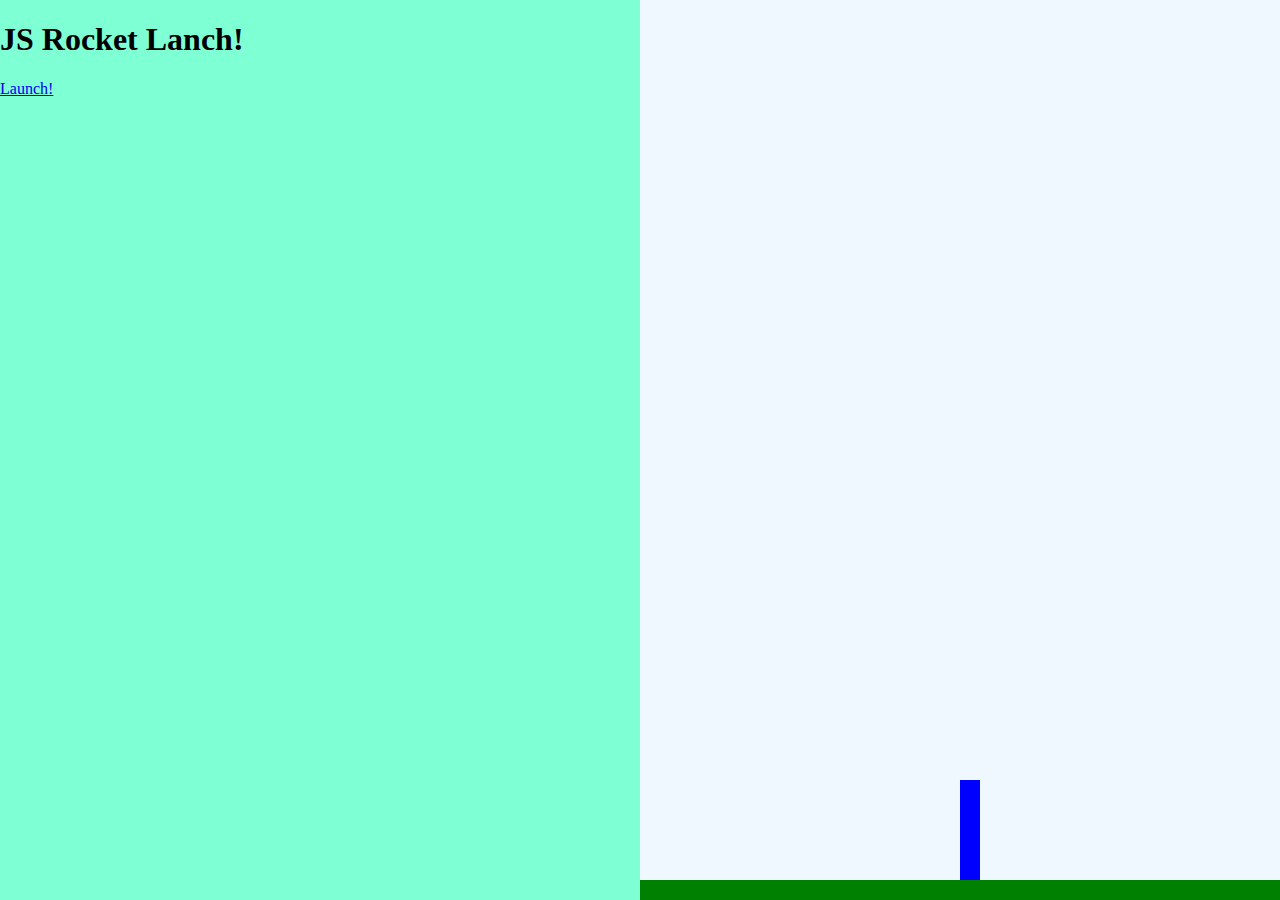
==== rocket.html @ d19ab089 "made my rocket" ====
<!DOCTYPE html>
<html>
<head>
	<title>Rocket Launch sequence</title>
	<link rel="stylesheet" type="text/css" href="css/rocket.css"></link>
	<script type="text/javascript" src="js/rocket.js"></script>
</head>
<body class="body-state1">
<div class="left">
	<div class="state1">
		<h1>JS Rocket Lanch!</h1>
		<a href="#" class="button" onclick="changeState(2);">Launch!</a>
	</div>
	<div class="state2">
		<h1 id="countdown">10</h1>
		<a href="#" class="button" onclick="changeState(1);">Abort!</a>
	</div>
	<div class="state3">
		<h1>Lift Off!</h1>
	</div>
	<div class="state4">
		<h1 >Well done!</h1>
		<a href="#" class="button" onclick="changeState(1);">Do it again!</a>
	</div>
	<div class="state5">
		<h1 >Oh No!!!!</h1>
		<a href="#" class="button" onclick="changeState(1);">Try again!</a>
	</div>
</div>
<div class="right">
	<div class="ground"></div>
	<div class="rocket"></div>
</div>
</body>
</html>
---- css/rocket.css ----
.left {
	position: fixed;
	background-color: aquamarine;
	width: 50%;
	height: 100%;
	top: 0;
	left: 0;
}

.right {
	position: fixed;
	background-color: aliceblue;
	width: 50%;
	height: 100%;
	top: 0;
	right: 0;
}

.ground {
	background-color: green;
	position: absolute;
	bottom: 0;
	left: 0;
	width: 100%;
	height: 20px;
}

.rocket {
	position: absolute;
	left: 50%;
	bottom: 20px;
	width: 20px;
	height: 100px;
	background-color: blue;
	transition: bottom 10000ms;
}

body.state1 .rocket {
	transition: none;
}

body.body-state3 .rocket,
body.body-state4 .rocket {
	bottom: 1000px;
}

.state1,
.state2,
.state3,
.state4, 
.state5 {
	display: none;
}

body.body-state1 .state1 {display: block;}
body.body-state2 .state2 {display: block;}
body.body-state3 .state3 {display: block;}
body.body-state4 .state4 {display: block;}
body.body-state5 .state5 {display: block;}

a {

}

a.button {

}
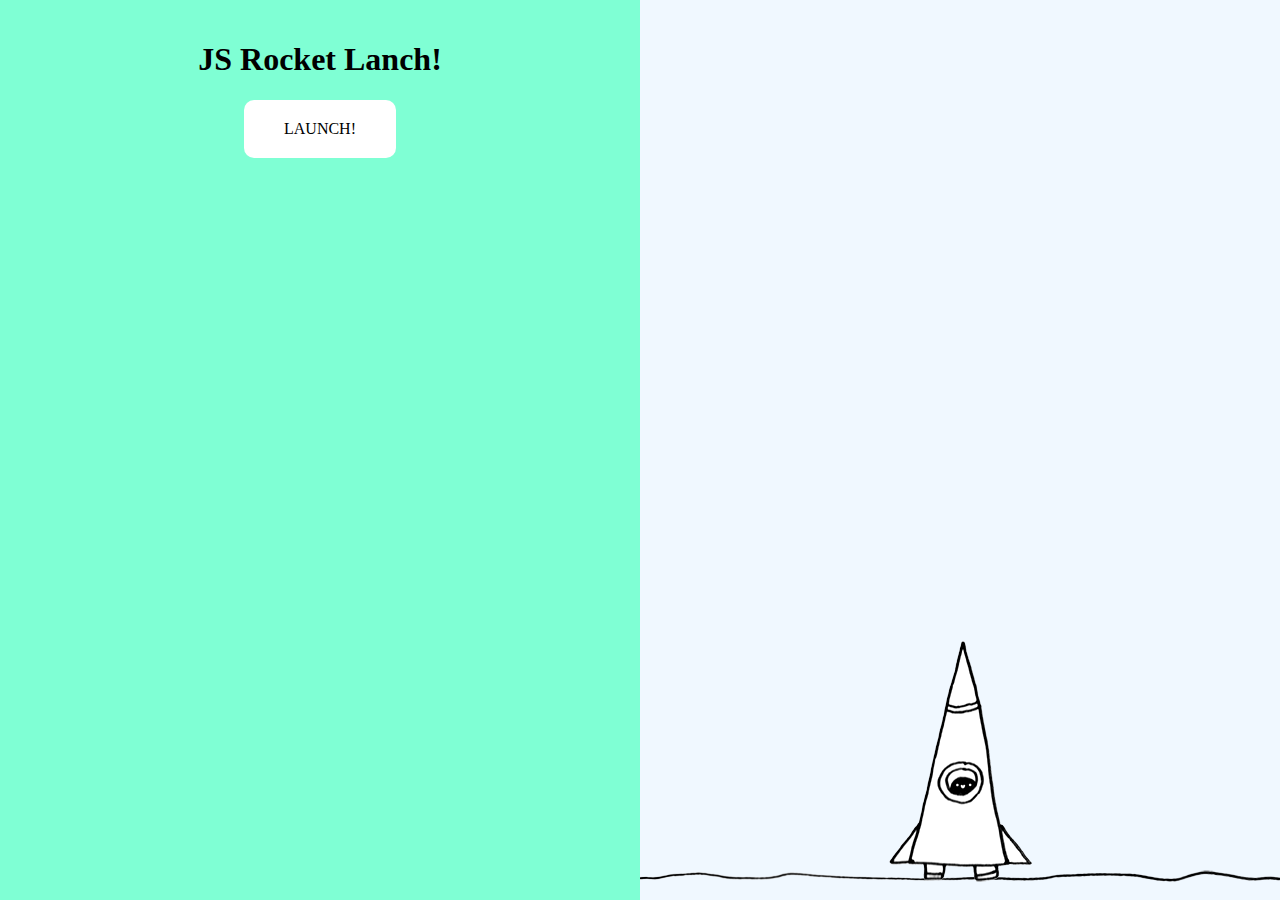
==== commit 7ca824a5: "Made my rocket cool" ====
--- a/rocket.html
+++ b/rocket.html
@@ -7,22 +7,22 @@
 </head>
 <body class="body-state1">
 <div class="left">
-	<div class="state1">
+	<div class="interface state1">
 		<h1>JS Rocket Lanch!</h1>
 		<a href="#" class="button" onclick="changeState(2);">Launch!</a>
 	</div>
-	<div class="state2">
+	<div class="interface state2">
 		<h1 id="countdown">10</h1>
-		<a href="#" class="button" onclick="changeState(1);">Abort!</a>
+		<a href="#" onclick="changeState(1);">Abort!</a>
 	</div>
-	<div class="state3">
+	<div class="interface state3">
 		<h1>Lift Off!</h1>
 	</div>
-	<div class="state4">
+	<div class="interface state4">
 		<h1 >Well done!</h1>
 		<a href="#" class="button" onclick="changeState(1);">Do it again!</a>
 	</div>
-	<div class="state5">
+	<div class="interface state5">
 		<h1 >Oh No!!!!</h1>
 		<a href="#" class="button" onclick="changeState(1);">Try again!</a>
 	</div>
@@ -30,6 +30,8 @@
 <div class="right">
 	<div class="ground"></div>
 	<div class="rocket"></div>
+	<div class="nervous" id="nervous"></div>
+	<div class="cant-wait" id="cant-wait"></div>
 </div>
 </body>
 </html>--- a/css/rocket.css
+++ b/css/rocket.css
@@ -1,3 +1,7 @@
+.body {
+	font-family: 'helvetica', 'arial', sans-serif;
+}
+
 .left {
 	position: fixed;
 	background-color: aquamarine;
@@ -5,6 +9,26 @@
 	height: 100%;
 	top: 0;
 	left: 0;
+}
+
+.interface {
+	text-align: center;
+	padding: 20px;
+}
+
+a.button {
+	display: inline-block;
+	background-color: white;
+	color: black;
+	padding: 20px 40px;
+	text-transform: uppercase;
+	text-decoration: none;
+	border-radius: 10px;
+	transition: color 300ms;
+}
+
+a:hover {
+	color: red;
 }
 
 .right {
@@ -17,25 +41,72 @@
 }
 
 .ground {
-	background-color: green;
+	background: url('../img/ground.png') no-repeat center 0;
 	position: absolute;
-	bottom: 0;
+	bottom: 10px;
 	left: 0;
 	width: 100%;
 	height: 20px;
 }
 
+.nervous {
+	position: absolute;
+	bottom: 220px;
+	left: 50%;
+	background: url('../img/nervous.png') no-repeat 0 0;
+	width: 223px;
+	height: 100px;
+	margin-left: -180px;
+	display: none;
+}
+
+.nervous.show {
+	display: block;
+}
+
+
+.cant-wait {
+	position: absolute;
+	bottom: 220px;
+	left: 50%;
+	background: url('../img/cant-wait.png') no-repeat 0 0;
+	width: 206px;
+	height: 65px;
+	display: none;
+}
+
+.cant-wait.show {
+	display: block;
+}
+
 .rocket {
 	position: absolute;
 	left: 50%;
-	bottom: 20px;
-	width: 20px;
-	height: 100px;
-	background-color: blue;
+	bottom: -13px;
+	width: 143px;
+	height: 272px;
+	margin-left: -71.5px;
+	background: url(../img/rocket-state1.png) no-repeat 0 0;
 	transition: bottom 10000ms;
 }
 
-body.state1 .rocket {
+body.body-state2 .rocket {
+	background-image: url(../img/rocket-state2.gif);
+	}
+
+body.body-state3 .rocket,
+body.body-state4 .rocket {
+	background-image: url(../img/rocket-state3.gif);
+	}
+
+body.body-state5 .rocket {
+	background-image: url(../img/boom.png);
+	width: 209px;
+	height: 200px;
+	margin-left: -104.5px;
+}
+
+body.body-state1 .rocket {
 	transition: none;
 }
 
